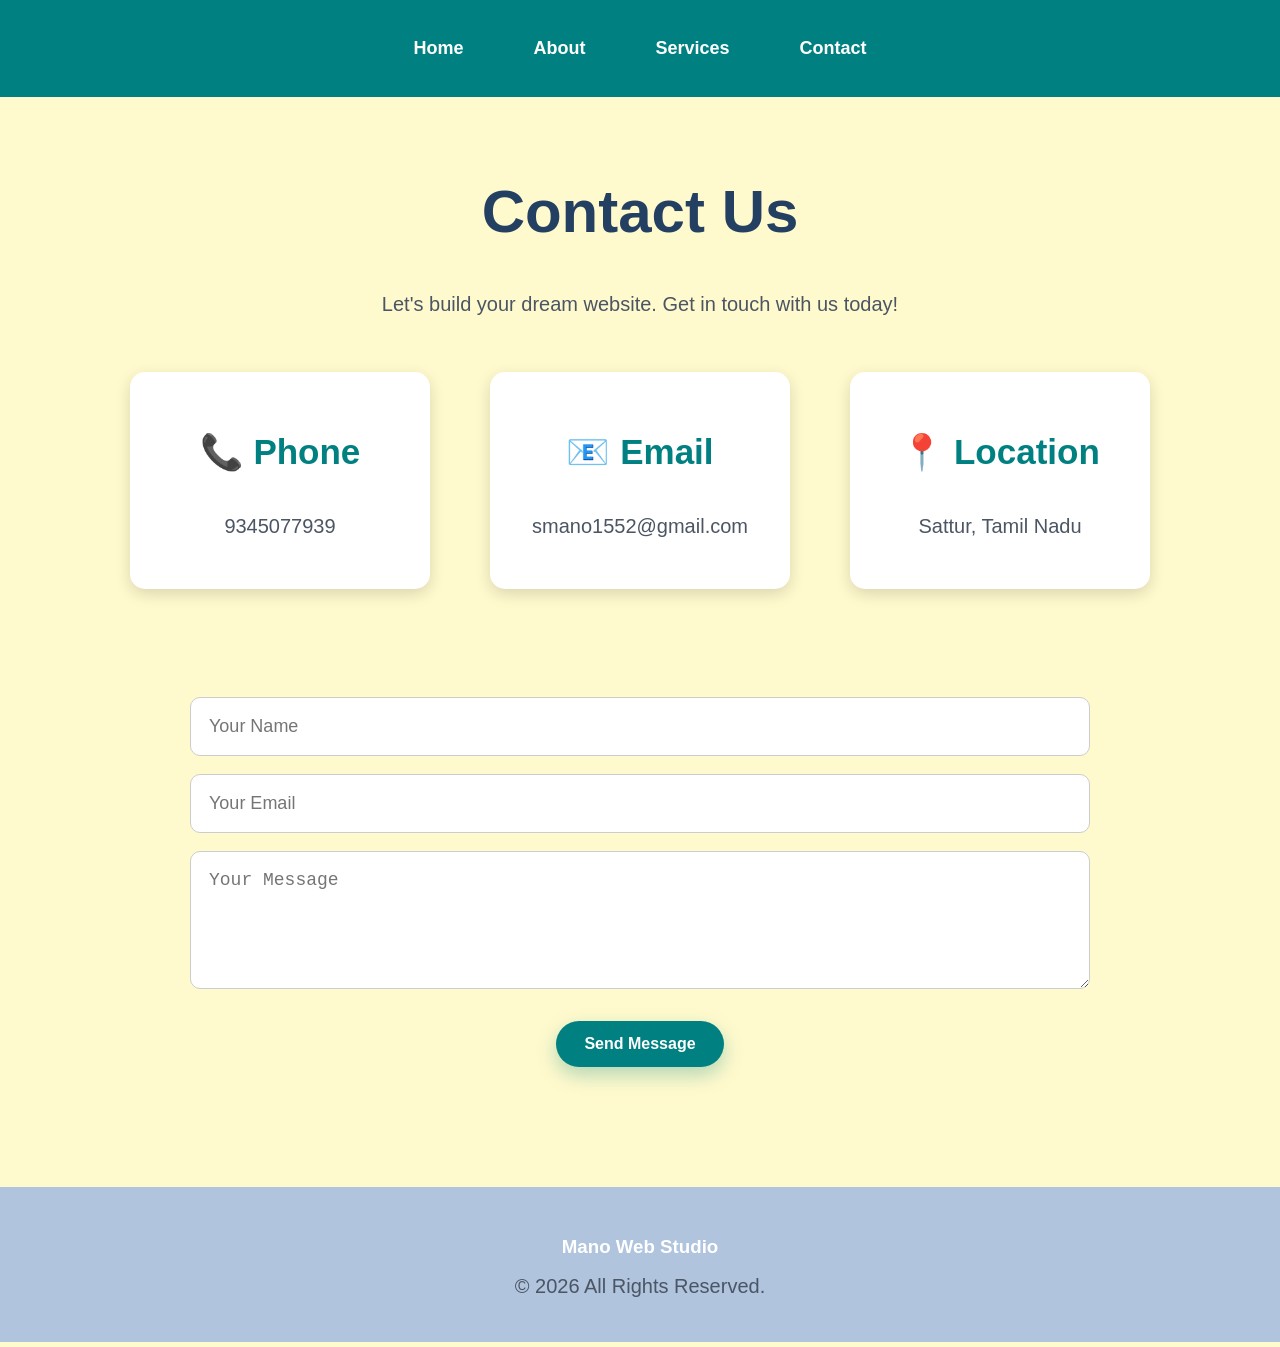
==== contact.html @ f45157c9 "Add files via upload" ====
<!DOCTYPE html>
<html>
<head>
    <title>Contact - Mano Web Studio</title>
    <link rel="stylesheet" href="style.css">
</head>
<body>

<nav>
    <a href="index.html">Home</a>
    <a href="about.html">About</a>
    <a href="services.html">Services</a>
    <a href="contact.html">Contact</a>
</nav>

<div class="container">

<h1>Contact Us</h1>

<p>Let's build your dream website. Get in touch with us today!</p>

<div class="cards">

<div class="card">
<h3>📞 Phone</h3>
<p>9345077939</p>
</div>

<div class="card">
<h3>📧 Email</h3>
<p>smano1552@gmail.com</p>
</div>

<div class="card">
<h3>📍 Location</h3>
<p>Sattur, Tamil Nadu</p>
</div>

</div>

<br>

<form>
<input type="text" placeholder="Your Name"><br><br>

<input type="email" placeholder="Your Email"><br><br>

<textarea placeholder="Your Message" rows="5"></textarea><br><br>

<button type="submit">Send Message</button>

</form>

</div>

<footer>
<h3>Mano Web Studio</h3>
<p>© 2026 All Rights Reserved.</p>
</footer>

</body>
</html>
---- style.css ----
body{
    background-color: #F8FAFC;
    color: #234062;
    font-family: Arial, sans-serif;
    text-align: center;
    margin: 0;
    padding: 0;
}

h1{
    color: #234062;
    font-size: 52px;
}

h2{
    color: #94B7EF;
    font-size: 30px;
}

p{
    color: #4B5563;
    font-size: 20px;
    line-height: 1.7;
}

button{
    background-color: #234062;
    color: white;
    padding: 14px 28px;
    border: none;
    border-radius: 10px;
    font-size: 18px;
    cursor: pointer;
    button{
    transition: 0.3s;
}

button:hover{
    background-color: #016D6E;
    transform: translateY(-3px);
}
}

button:hover{
    background-color: #94B7EF;
    color: #234062;
}

a{
    color: #234062;
    text-decoration: none;
    font-weight: bold;
}

a:hover{
    color: #94B7EF;
}
nav{
    background-color: #018081;
    padding: 15px;
}

nav a{
    color: white;
    text-decoration: none;
    margin: 20px;
    font-size: 18px;
    font-weight: bold;
}

nav a:hover{
    color: #E1F9F4;
}
h1{
    font-size: 60px;
    margin-top: 60px;
}

h2{
    font-size: 32px;
    margin-top: 10px;
}

p{
    
    margin: 20px auto;
    line-height: 1.8;
}

button{
    margin: 10px;
}
button{
    background: linear-gradient(135deg,#018081,#03b8b9);
    color:white;
    border:none;
    padding:15px 30px;
    border-radius:50px;
    font-size:16px;
    font-weight:bold;
    cursor:pointer;
    transition:0.3s;
    box-shadow:0 8px 20px rgba(1,128,129,0.3);
}

button:hover{
    transform:translateY(-5px);
    box-shadow:0 12px 25px rgba(1,128,129,0.4);
}
.card{
    background:#fff;
    border-radius:15px;
    padding:25px;
    margin: 15px;
    background: wight;
    border-radius: 15px;
    width:280px;
    
    text-align:center;
    box-shadow:0 10px 25px rgba(0,0,0,0.15);
    transition:0.3s;
    
}

.card:hover{
    transform:translateY(-10px);
    box-shadow:0 18px 35px rgba(0,0,0,0.18);
}
.card{
    background: white;
    width: 320px;
    margin: 25px auto;
    padding: 20px;
    border-radius: 15px;
    box-shadow: 0px 5px 15px rgba(0,0,0,0.2);
}

.card h3{
    color:#018081;
}

.card:hover{
    transform: scale(1.03);
    transition:0.3s;
}
.cards{
    display: flex;
    justify-content: center;
    gap: 25px;
    flex-wrap: wrap;
    margin-top: 30px;
}

.card{
    background: white;
    width: 280px;
    padding: 20px;
    border-radius: 15px;
    box-shadow: 0 10px 25px rgba(0,0,0,0.15);
}
h1
    .card{
    background:#fff;
    width:280px;
    padding:20px;
    border-radius:15px;
    box-shadow:0 8px 20px rgba(0,0,0,0.15);
    text-align:center;
    transition:0.3s;
}

.card:hover{
    transform:translateY(-10px);
}
.services-container {
    display: flex;
    gap: 20px;
    justify-content: center;
    flex-wrap: wrap;
}
.card {
    width: 250px;
}
body { background-color:lightyellow; } /* idhukku keezha */ .card { background: white; width: 250px; padding: 25px; margin: 10px; border-radius: 15px; box-shadow: 0 5px 15px rgba(0,0,0,0.15); text-align: center; transition: 0.3s; } .card:hover { transform: translateY(-10px); }
h2 {
    text-align: center;
    font-size: 35px;
    margin-bottom: 30px;
}
footer{
    background-color: lightsteelblue;
    color: white;
    padding: 30px;
    margin-top: 50px;
}

footer h3{
    margin-bottom: 10px;
}

footer p{
    margin: 8px 0;
}
.card h3{
    font-size: 35px;
    color: #018081;
}
footer{
    background-color: lightsteelblue;
    color: white;
    padding: 30px;
    margin-top: 50px;
}

footer h3{
    margin-bottom: 10px;
}

footer p{
    margin: 8px 0;
}
footer p{
    margin: 8px 0;
}
button{
    background:#018081;
    color:white;
    border:none;
    padding:14px 28px;
    border-radius:30px;
    font-size:16px;
    cursor:pointer;
    transition:0.3s;
}

button:hover{
    background:#015f60;
    transform:translateY(-3px);
}
.cards{
    display: flex;
    justify-content: center;
    gap: 3 5px;
    flex-wrap: wrap;
    margin: 30px auto;

}
h2{
    text-align: center;
    color: #018081;
    font-size: 38px;
    margin: 50px 0 20px;
}
hr{
    width: 100%;
}

body{
    background: #FFFACD;
    margin: 0;
    font-family: Arial, sans-serif;
}

.container{
    max-width: 1200px;
    margin: auto;
    padding: 20px;
}
.hero{
    text-align: center;
    padding: 100px 20px;
    background: linear-gradient(135deg,#018081,#49c5c7);
    color: white;
    border-radius: 20px;
    margin: 30px;
}

.hero h1{
    font-size: 55px;
    margin-bottom: 20px;
    color: white;
}

.hero p{
    font-size: 20px;
    max-width: 700px;
    margin: auto;
    line-height: 1.8;
    color: white;
}

.hero button{
    margin: 15px 10px;
}
nav{
    display: flex;
    justify-content: center;
    gap: 30px;
    background: #018081;
    padding: 18px;
    position: sticky;
    top: 0;
}

nav a{
    color: white;
    text-decoration: none;
    font-size: 18px;
    font-weight: bold;
    transition: 0.3s;
}

nav a:hover{
    color: #E1F9F4;
}
input,
textarea{
    width:100%;
    padding:15px;
    border:1px solid #ccc;
    border-radius:10px;
    font-size:16px;
    box-sizing:border-box;
}

form{
    max-width:900px;
    width: 90;
    margin:40px auto;
}
input,
textarea{
    width:100%;
    padding:18px;
    border:1px solid #ccc;
    border-radius:10px;
    font-size:18px;
    box-sizing:border-box;
}
.hero-image{
    width: 100%;
    max-width: 700px;
    border-radius: 20px;
    margin-top: 30px;
    box-shadow: 0 10px 25px rgba(0,0,0,0.2);
}
.cards{
    display: flex;
    justify-content: center;
    gap: 40px;   /* 25px irundha 40px a maathu */
    flex-wrap: wrap;
    margin: 40px auto;
    .contact-cards{
    display: flex;
    justify-content: center;
    gap: 40px;
    flex-wrap: wrap;
}

.contact-cards .card{
    width: 220px;
    padding: 20px;
}
}
.portfolio-img{
    width:100%;
    height:180px;
    object-fit:cover;
    border-radius:10px;
    margin-bottom:15px;
}
.cta{
    background: linear-gradient(135deg,#018081,#03b8b9);
    color:white;
    padding:60px 20px;
    margin:60px 0;
    border-radius:20px;
    text-align:center;
}

.cta h2{
    color:white;
    margin-bottom:15px;
}

.cta p{
    color:white;
    font-size:18px;
    margin-bottom:25px;
}
@media (max-width: 768px){

    nav{
        flex-direction: column;
        gap: 15px;
    }

    .cards,
    .contact-cards{
        flex-direction: column;
        align-items: center;
    }

    .card{
        width: 90%;
        max-width: 350px;
    }

    h1{
        font-size: 40px;
    }

    h2{
        font-size: 28px;
    }

    .hero{
        padding: 50px 20px;
    }

    .hero-image{
        width: 100%;
        height: auto;
    }

    button{
        width: 90%;
        max-width: 300px;
    }
}
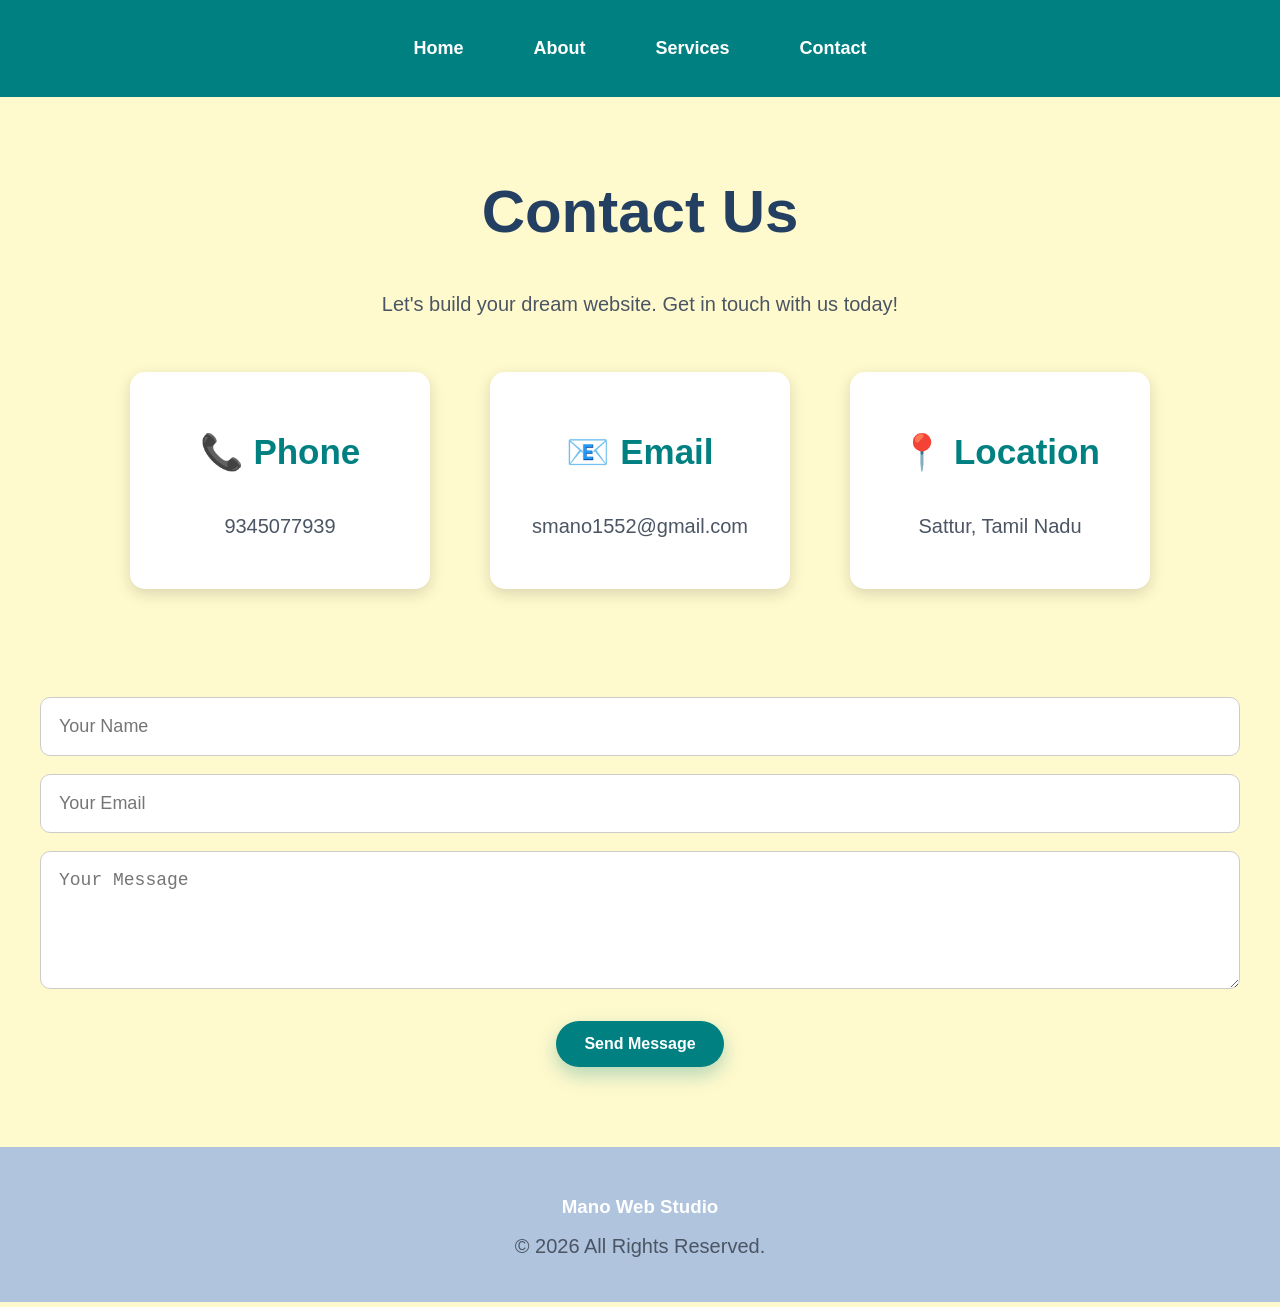
==== commit 10fccd85: "Add files via upload" ====
--- a/contact.html
+++ b/contact.html
@@ -40,14 +40,15 @@
 
 <br>
 
-<form>
-<input type="text" placeholder="Your Name"><br><br>
+<form action="https://formsubmit.co/smano1552@gmail.com" method="POST"></form>
 
-<input type="email" placeholder="Your Email"><br><br>
+    <input type="text" name="name" placeholder="Your Name" required><br><br>
 
-<textarea placeholder="Your Message" rows="5"></textarea><br><br>
+    <input type="email" name="email" placeholder="Your Email" required><br><br>
 
-<button type="submit">Send Message</button>
+    <textarea name="message" placeholder="Your Message" rows="5" required></textarea><br><br>
+
+    <button type="submit">Send Message</button>
 
 </form>
 
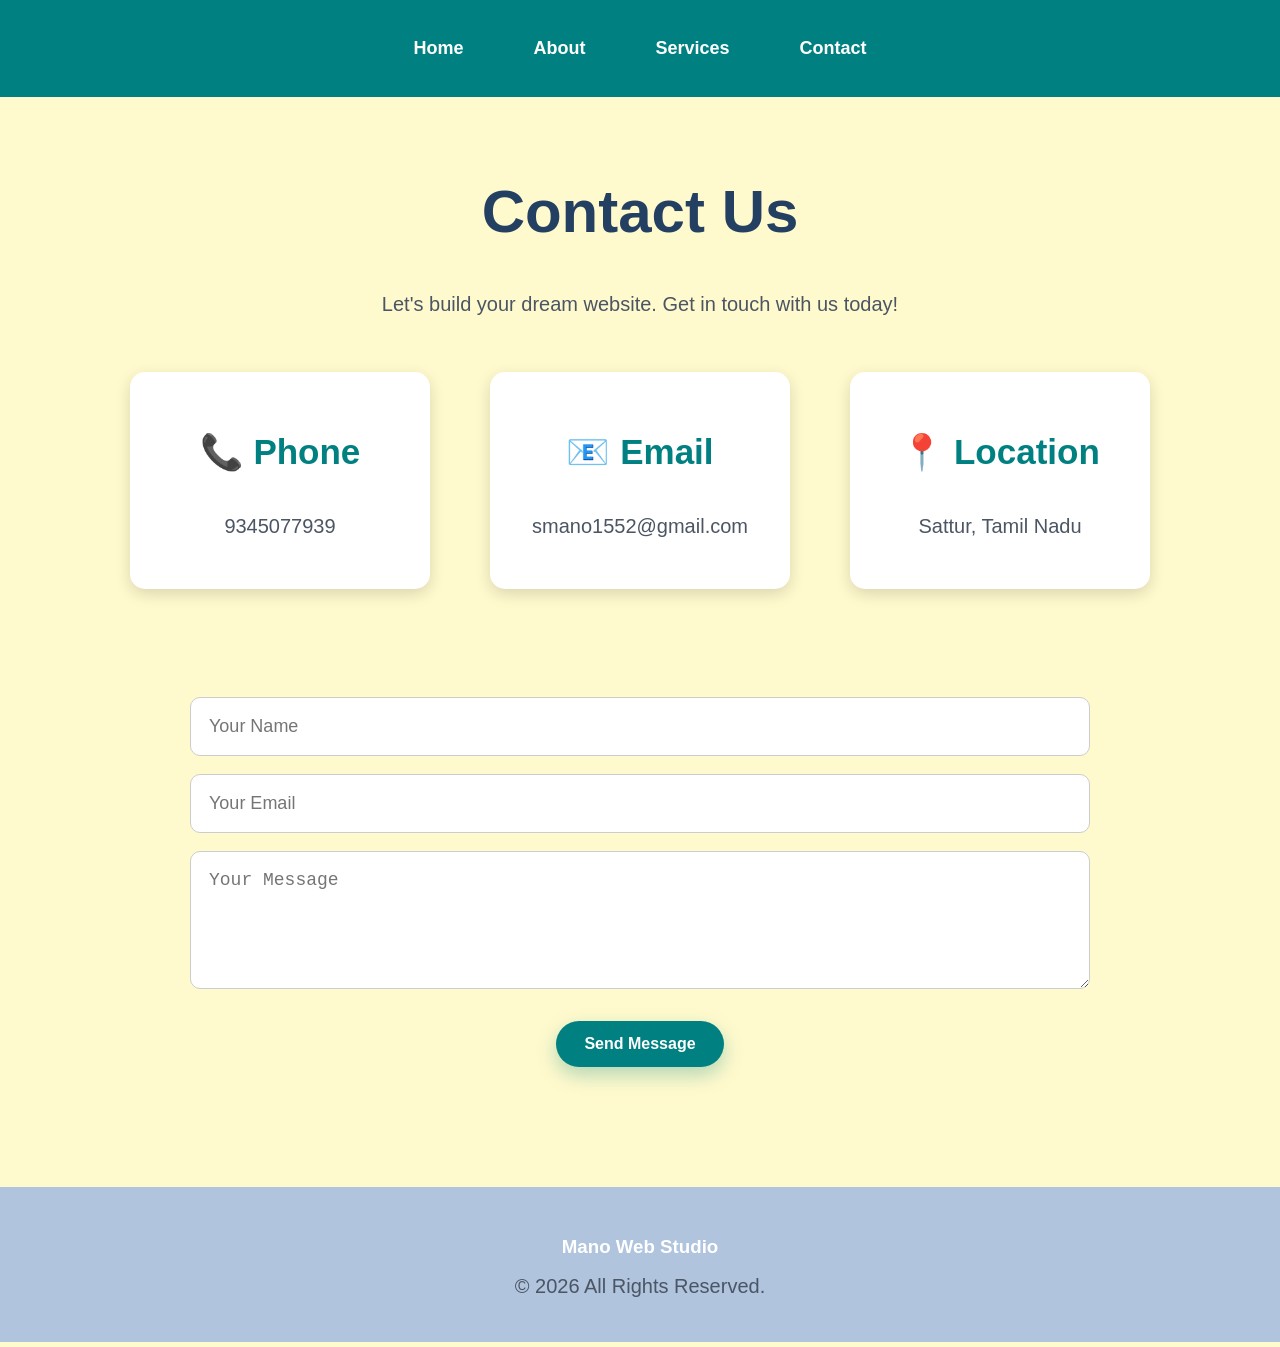
==== commit f21f331e: "Add files via upload" ====
--- a/contact.html
+++ b/contact.html
@@ -39,8 +39,7 @@
 </div>
 
 <br>
-
-<form action="https://formsubmit.co/smano1552@gmail.com" method="POST"></form>
+<form action="https://formsubmit.co/smano1552@gmail.com" method="POST">
 
     <input type="text" name="name" placeholder="Your Name" required><br><br>
 
